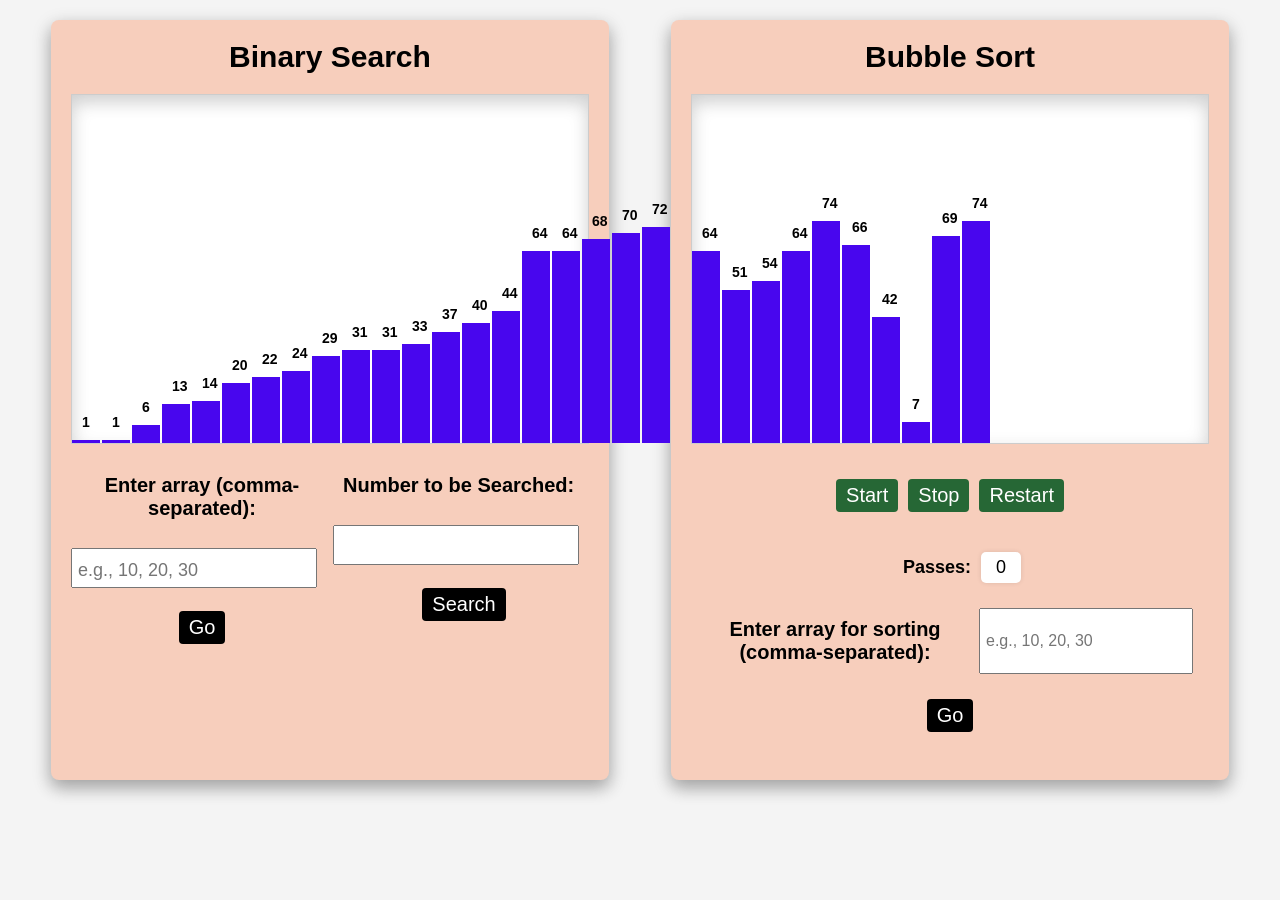
==== Binary_Search_and_Bubble_Sort_Visualiser/index.html @ 120b96d5 "folder name updated" ====
<!DOCTYPE html>
<html lang="en">

<head>
    <meta charset="UTF-8" />
    <meta name="viewport" content="width=device-width, initial-scale=1.0" />
    <link rel="stylesheet" href="style.css" />
    <title>Binary Search and Bubble Sort Visualizer</title>
</head>

<body>
    <div class="container">
        <div class="binary-search">
            <h2>Binary Search</h2>
            <div id="binary-array"></div>
            <div class="input-container">
                <div>
                    <label for="array-input">Enter array (comma-separated):</label><br>
                    <input type="text" id="array-input" placeholder="e.g., 10, 20, 30" /><br><br>
                    <button id="array-input-btn">Go</button><br>
                </div>
                <div>
                    <label for="binary-input">Number to be Searched:</label><br>
                    <input type="text" id="binary-input" /><br><br>
                    <button id="binary-search-btn">Search</button><br>
                </div>
            </div>
            <div id="binary-result"></div>
        </div>

        <div class="bubble-sort">
            <h2>Bubble Sort</h2>
            <div id="bubble-array"></div>

            <div class="button-container">
                <button id="start-btn">Start</button>
                <button id="stop-btn">Stop</button>
                <button id="restart-btn">Restart</button>
            </div>
                <div class="passes-display">
                   <label for="pass-count">Passes:</label>
                    <input type="text" id="pass-count" readonly value="0">
                </div>
            <div class="input-container">
                <label for="array-input-bub">Enter array for sorting (comma-separated):</label>
                <input type="text" id="array-input-bub" placeholder="e.g., 10, 20, 30" />
            </div>
            <button id="array-input-btn-bub">Go</button>
            <div id="bubble-result"></div>
        </div>
    </div>

    <script src="script.js"></script>
</body>

</html>
---- Binary_Search_and_Bubble_Sort_Visualiser/style.css ----
* {
    margin: 0;
    padding: 0;
    box-sizing: border-box;
}

body {
    font-family: Arial, sans-serif;
    background-color: #f4f4f4;
}

.container {
    display: flex;
    justify-content: space-around;
    position: relative;
    padding: 20px;
    max-width: auto;
    height: 800px;
    margin: 0  auto;
}

.binary-search, .bubble-sort {
    width: 45%;
    text-align: center;

    background-color: #f7cebc;
    padding: 20px;
    border-radius: 8px;
    justify-content:right;
    box-shadow: 0 8px 16px rgba(0, 0, 0, 0.2), 0 6px 20px rgba(0, 0, 0, 0.19);
}

h2 {
    font-size: 30px;
    margin-bottom: 20px;
}

#binary-array, #bubble-array {
    background-color: rgb(255, 255, 255);
    display: flex;
    height: 350px;
    width: 100%;
    gap: 20px;
    margin: 20px 0;
    position: relative;
    border: 1px solid #ccc;
    box-shadow: inset 0 8px 16px rgba(0, 0, 0, 0.1), inset 0 6px 20px rgba(0, 0, 0, 0.1);
}

.block {
    width: 28px;
    /* background-color: #6b5b95; */
    background-color: #4806ee;
    position: absolute;
    bottom: 0px;
    transition: 0.2s all ease;
  }
   
  .block_id {
    position: absolute;
    color: black;
    margin-top: -10px; /* Adjust this value based on your bar height */
    width: 100%;
    text-align: center;
    transform: translateX(-50%) translateY(-100%); /* Centers the label horizontally and positions it above the bar */
    left: 50%; /* Ensures the label is centered within its container */
    font-size: 14px;
  }

.input-container{
    margin-top: 20px;
    display: flex;
    justify-content:space-around;
    margin: 20px 0;
}
.button-container {
    display: flex;
    justify-content: center;
    margin: 30px;
}

input[type="text"] {
    padding: 5px;
    font-size: 16px;
    margin-right: 16px;
}

button {
    padding: 5px 10px;
    font-size: 20px;
    cursor: pointer;
    background-color: #266735;
    color: white;
    border: none;
    border-radius: 4px;
    margin: 5px;
}

.passes-display {
    display: flex;
    align-items: center;
    margin-left: 20px;
    border-width: 20px;
}

.passes-display label {
    font-weight: bold;
    margin-left: 20px;
    font-size: 18px;
}

#pass-count {
    width: 40px;
    text-align: center;
    font-size: 18px;
    border: none;
    background-color: #fff;
    padding: 5px;
    border-radius: 5px;
    box-shadow: 0px 0px 5px rgba(0, 0, 0, 0.1);
}

button:hover {
    background-color: #7c513d;
}

button:disabled {
    background-color: grey;
    cursor: not-allowed;
}

#binary{
    gap: 20px;
    justify-content:center;
    margin-top: 20px;
    padding-top: 10px;

}
label{
    font-size: 20px;
    display: flex;
    margin: 10px;
    font-weight: bold;
    font-family: 'Roboto', sans-serif;

}
#binary-input{
     /* display: flex; */
     justify-content: center;
     /* margin-top: 20px; */
     padding-top: 10px;
     font-size: 18px;
}
#binary-search-btn{
    padding: 5px 10px;
    font-size: 20px;
    cursor: pointer;
    background-color: #000000;
    color: white;
    border: none;
    border-radius: 4px;
    margin: 5px;
    transition: color 0.4s ease, background-color 0.4s ease;
}
#binary-search-btn:hover{
    color: rgb(0, 0, 0);
    background-color: #fdfbfb;
}
#array-input-btn{
    padding: 5px 10px;
    font-size: 20px;
    cursor: pointer;
    background-color: #000000;
    color: white;
    border: none;
    border-radius: 4px;
    margin: 5px;
    transition: color 0.4s ease, background-color 0.4s ease;
}
#array-input-btn:hover{
    color: rgb(0, 0, 0);
    background-color: #fdfbfb;
}
#array-input{
    /* display: flex; */
    justify-content: center;
    /* margin-top: 20px; */
    padding-top: 10px;
    font-size: 18px;
}
#binary-result{
    font-weight: bold;
    font-size: 27px;
    font-family: italic;
    color: #063e1f;
}
#array-input-btn-bub{
    padding: 5px 10px;
    font-size: 20px;
    cursor: pointer;
    background-color: #000000;
    color: white;
    border: none;
    border-radius: 4px;
    margin: 5px;
    transition: color 0.4s ease, background-color 0.4s ease;
}
#array-input-btn-bub:hover{
    color: rgb(0, 0, 0);
    background-color: #fdfbfb;
}
#bubble-result {
    margin: 10px;
    font-weight: bold;
    font-size: 27px;
    font-family: italic;
    color: #6e0c79; /* Neon purple color */
    /* text-shadow:  */
        /* 0 0 5px #e600ff,
        0 0 10px #e600ff, 
        0 0 20px #e600ff, 
        0 0 40px #ff00ff, 
        /* 0 0 80px #ff00ff,  */
        /* 0 0 110px #ff00ff;  */
        /* Glowing effect with different intensities */ 
}
.passes-display{
    display: flex;
    justify-content: center;
}
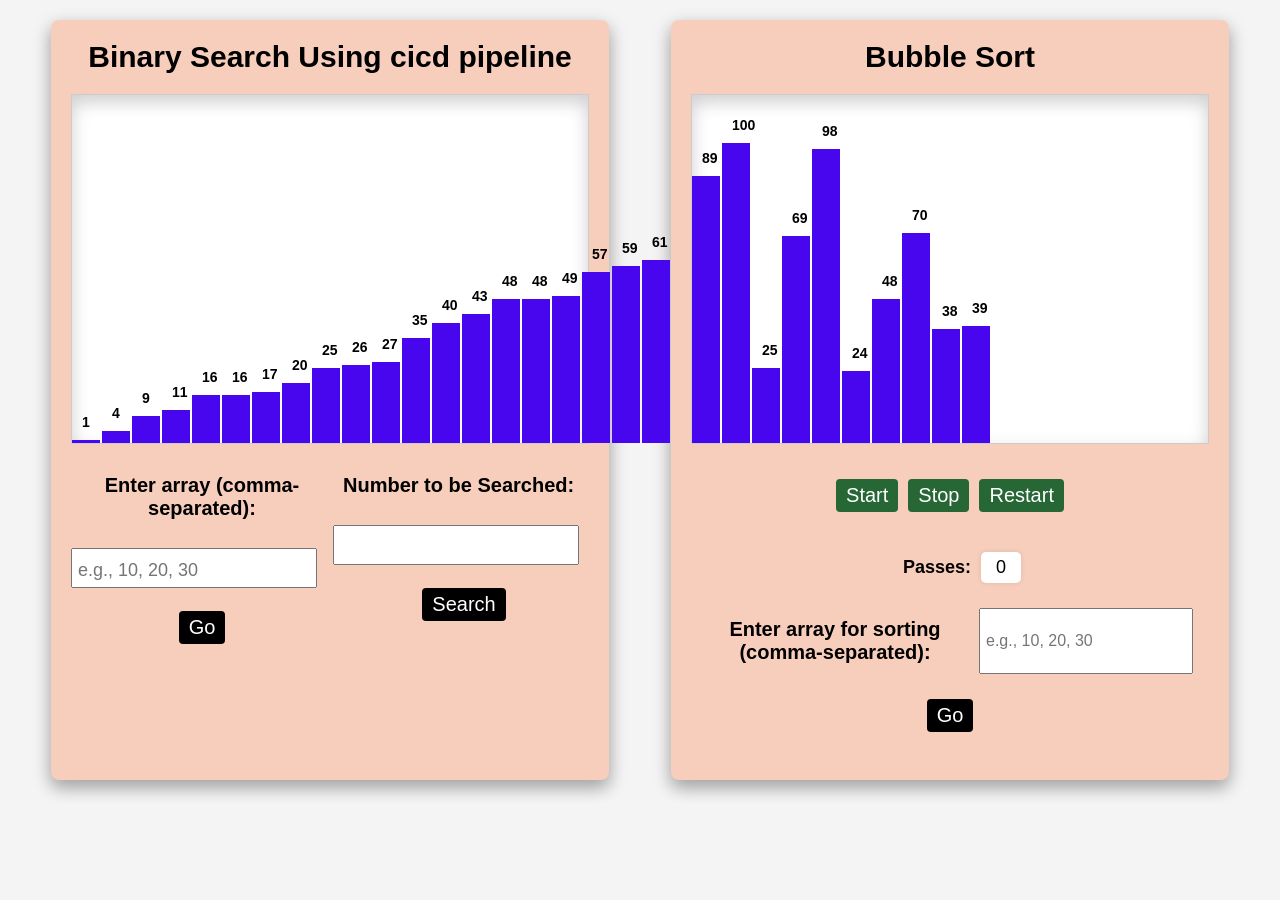
==== commit 432e18f9: "a small change in index.html" ====
--- a/Binary_Search_and_Bubble_Sort_Visualiser/index.html
+++ b/Binary_Search_and_Bubble_Sort_Visualiser/index.html
@@ -11,7 +11,7 @@
 <body>
     <div class="container">
         <div class="binary-search">
-            <h2>Binary Search</h2>
+            <h2>Binary Search Using cicd pipeline</h2>
             <div id="binary-array"></div>
             <div class="input-container">
                 <div>
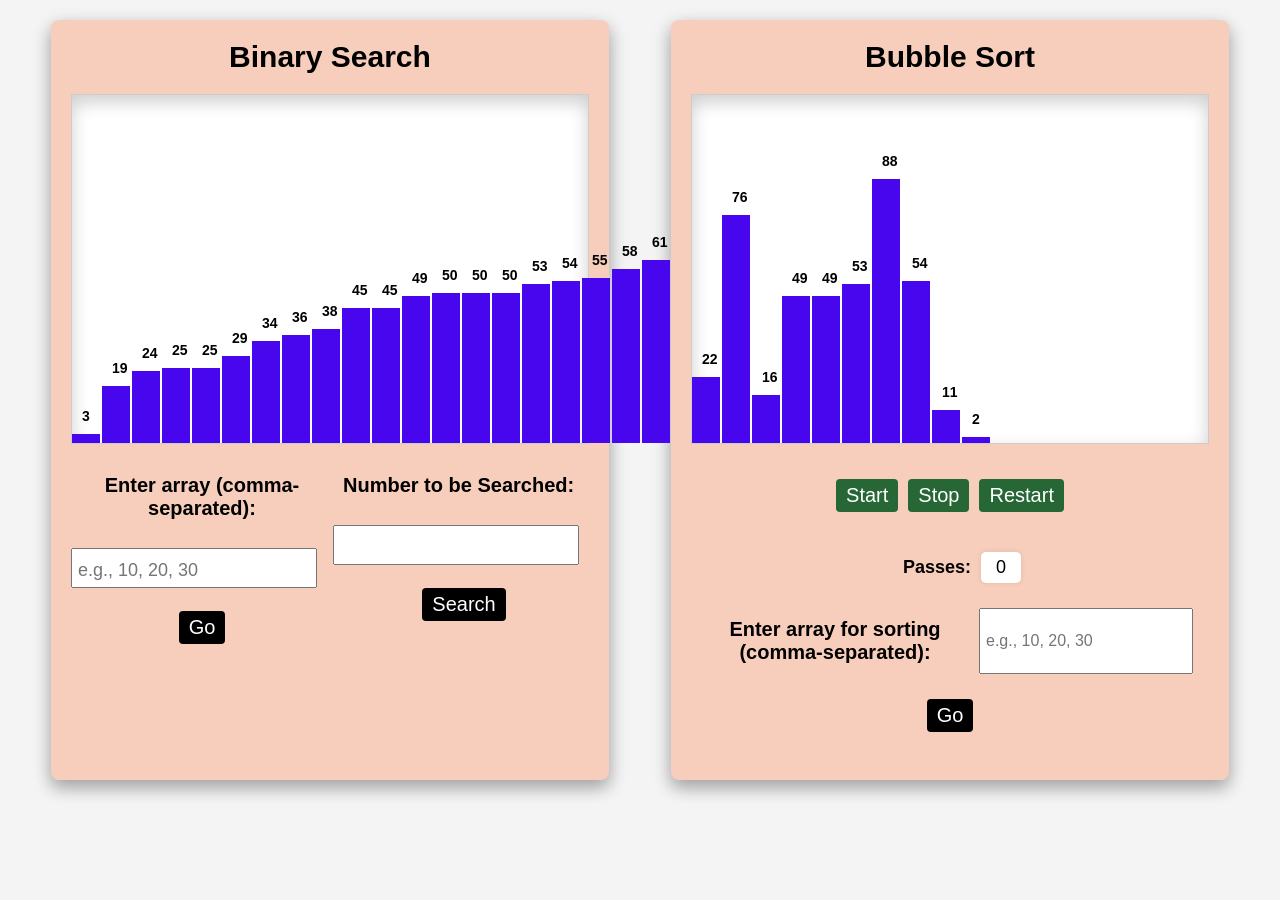
==== commit 1151cee3: "updated index" ====
--- a/Binary_Search_and_Bubble_Sort_Visualiser/index.html
+++ b/Binary_Search_and_Bubble_Sort_Visualiser/index.html
@@ -11,7 +11,7 @@
 <body>
     <div class="container">
         <div class="binary-search">
-            <h2>Binary Search Using cicd pipeline</h2>
+            <h2>Binary Search</h2>
             <div id="binary-array"></div>
             <div class="input-container">
                 <div>
@@ -38,7 +38,7 @@
                 <button id="restart-btn">Restart</button>
             </div>
                 <div class="passes-display">
-                   <label for="pass-count">Passes:</label>
+                    <label for="pass-count">Passes:</label>
                     <input type="text" id="pass-count" readonly value="0">
                 </div>
             <div class="input-container">
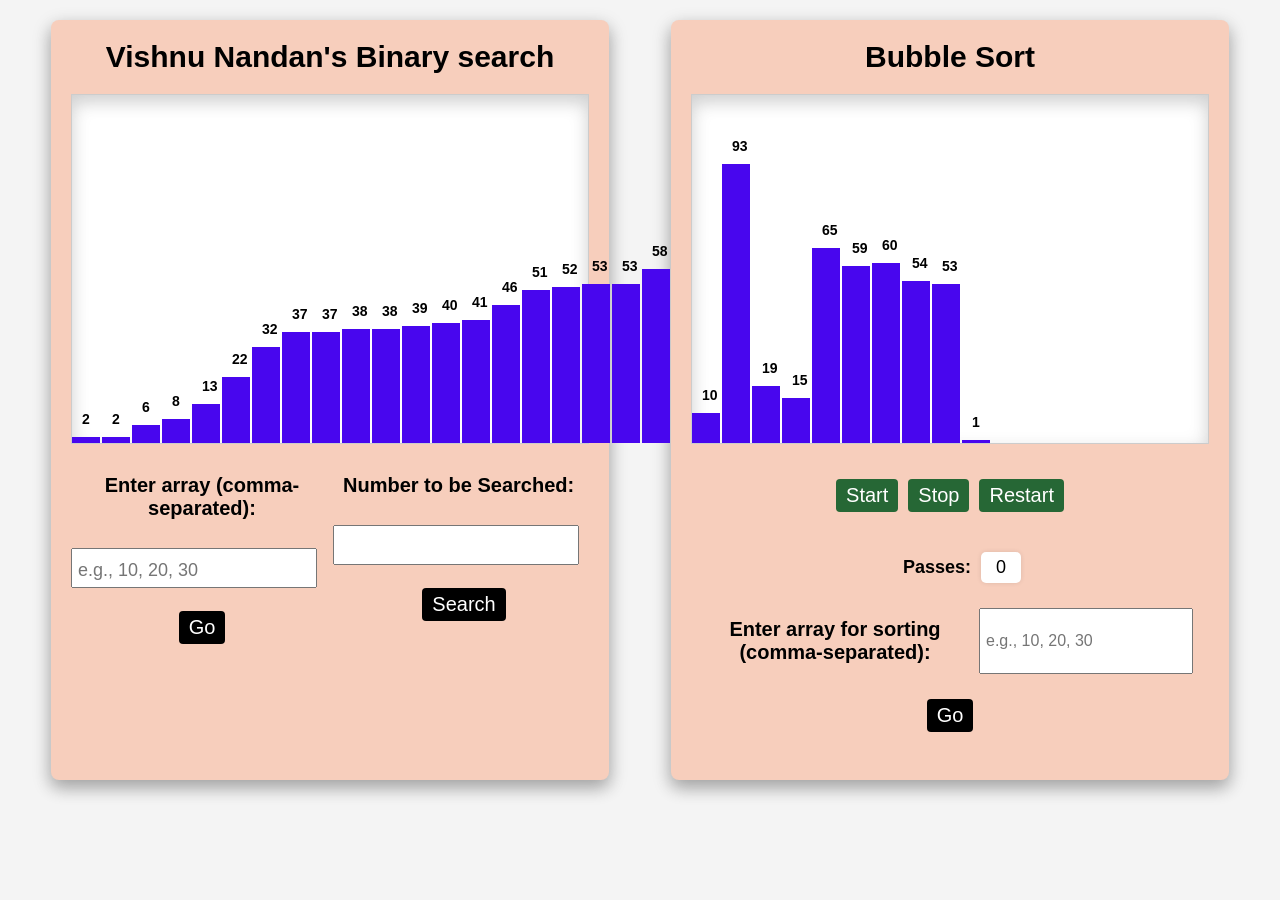
==== commit 3b763e69: "updated index.html" ====
--- a/Binary_Search_and_Bubble_Sort_Visualiser/index.html
+++ b/Binary_Search_and_Bubble_Sort_Visualiser/index.html
@@ -11,7 +11,7 @@
 <body>
     <div class="container">
         <div class="binary-search">
-            <h2>Binary Search</h2>
+            <h2>Vishnu Nandan's Binary search</h2>
             <div id="binary-array"></div>
             <div class="input-container">
                 <div>
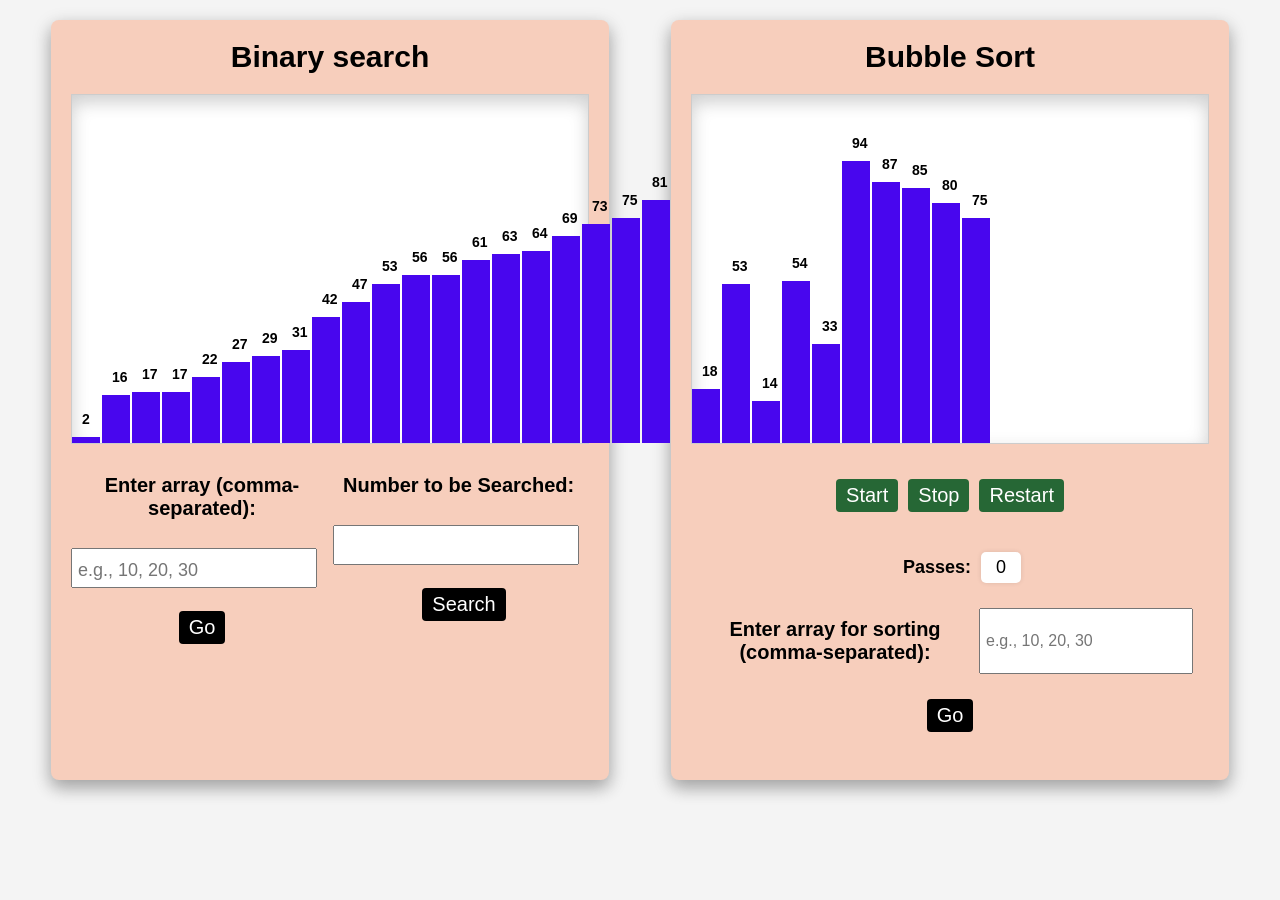
==== commit 297e9892: "Update index.html" ====
--- a/Binary_Search_and_Bubble_Sort_Visualiser/index.html
+++ b/Binary_Search_and_Bubble_Sort_Visualiser/index.html
@@ -11,7 +11,7 @@
 <body>
     <div class="container">
         <div class="binary-search">
-            <h2>Vishnu Nandan's Binary search</h2>
+            <h2>Binary search</h2>
             <div id="binary-array"></div>
             <div class="input-container">
                 <div>
@@ -53,4 +53,4 @@
     <script src="script.js"></script>
 </body>
 
-</html>+</html>
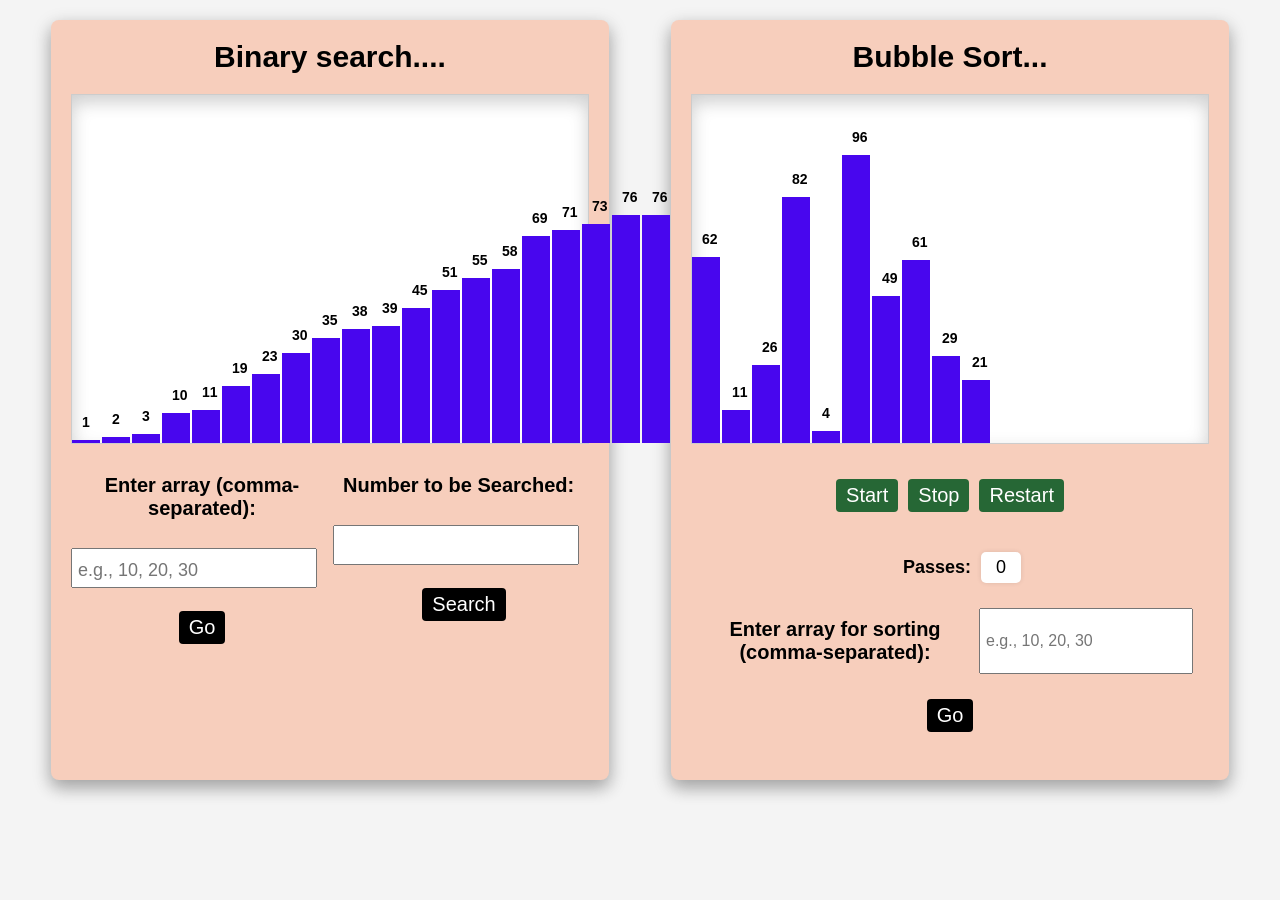
==== commit 89344cde: "Update index.html" ====
--- a/Binary_Search_and_Bubble_Sort_Visualiser/index.html
+++ b/Binary_Search_and_Bubble_Sort_Visualiser/index.html
@@ -11,7 +11,7 @@
 <body>
     <div class="container">
         <div class="binary-search">
-            <h2>Binary search</h2>
+            <h2>Binary search....</h2>
             <div id="binary-array"></div>
             <div class="input-container">
                 <div>
@@ -29,7 +29,7 @@
         </div>
 
         <div class="bubble-sort">
-            <h2>Bubble Sort</h2>
+            <h2>Bubble Sort...</h2>
             <div id="bubble-array"></div>
 
             <div class="button-container">
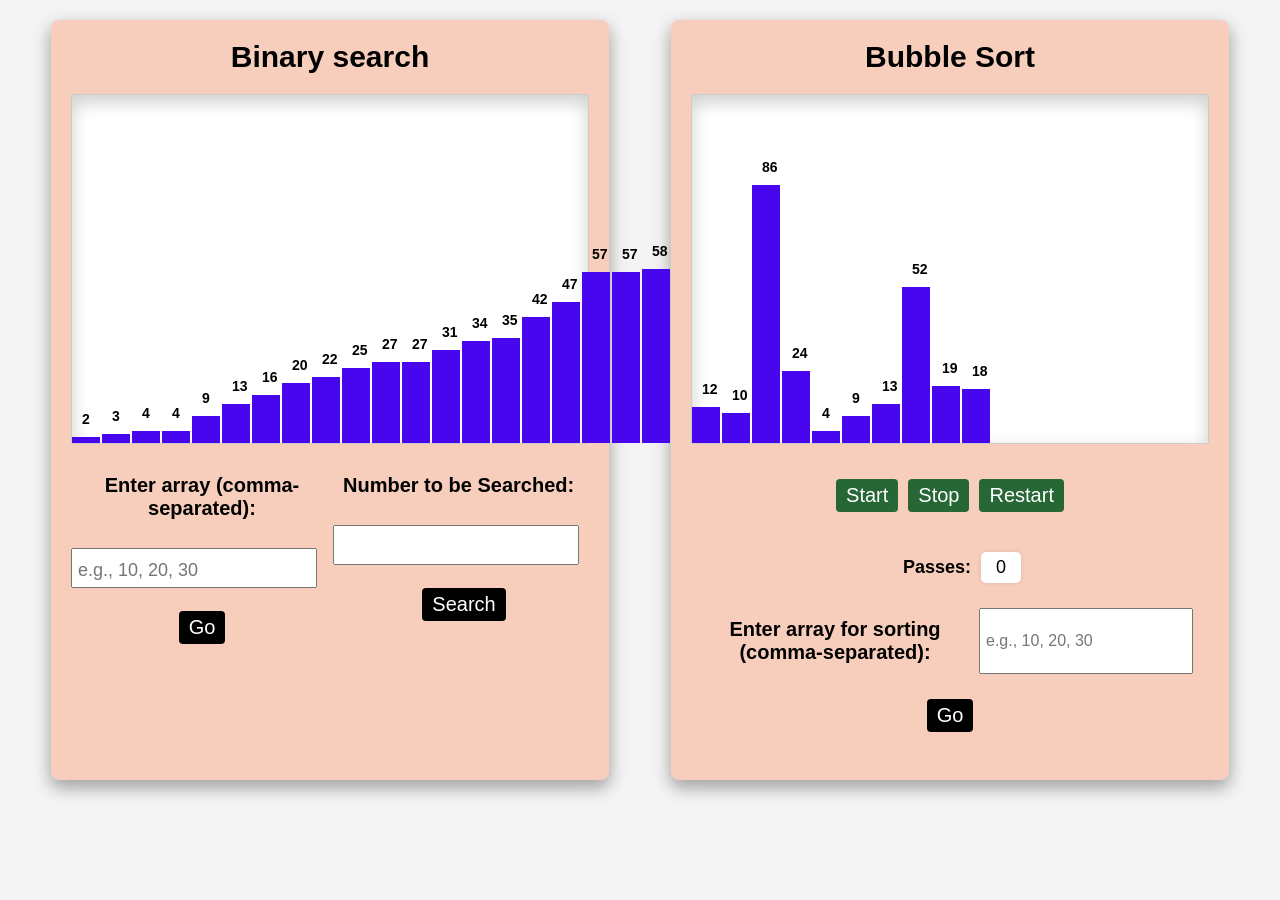
==== commit ae1d8b0f: "Update index.html" ====
--- a/Binary_Search_and_Bubble_Sort_Visualiser/index.html
+++ b/Binary_Search_and_Bubble_Sort_Visualiser/index.html
@@ -11,7 +11,7 @@
 <body>
     <div class="container">
         <div class="binary-search">
-            <h2>Binary search....</h2>
+            <h2>Binary search</h2>
             <div id="binary-array"></div>
             <div class="input-container">
                 <div>
@@ -29,7 +29,7 @@
         </div>
 
         <div class="bubble-sort">
-            <h2>Bubble Sort...</h2>
+            <h2>Bubble Sort</h2>
             <div id="bubble-array"></div>
 
             <div class="button-container">
